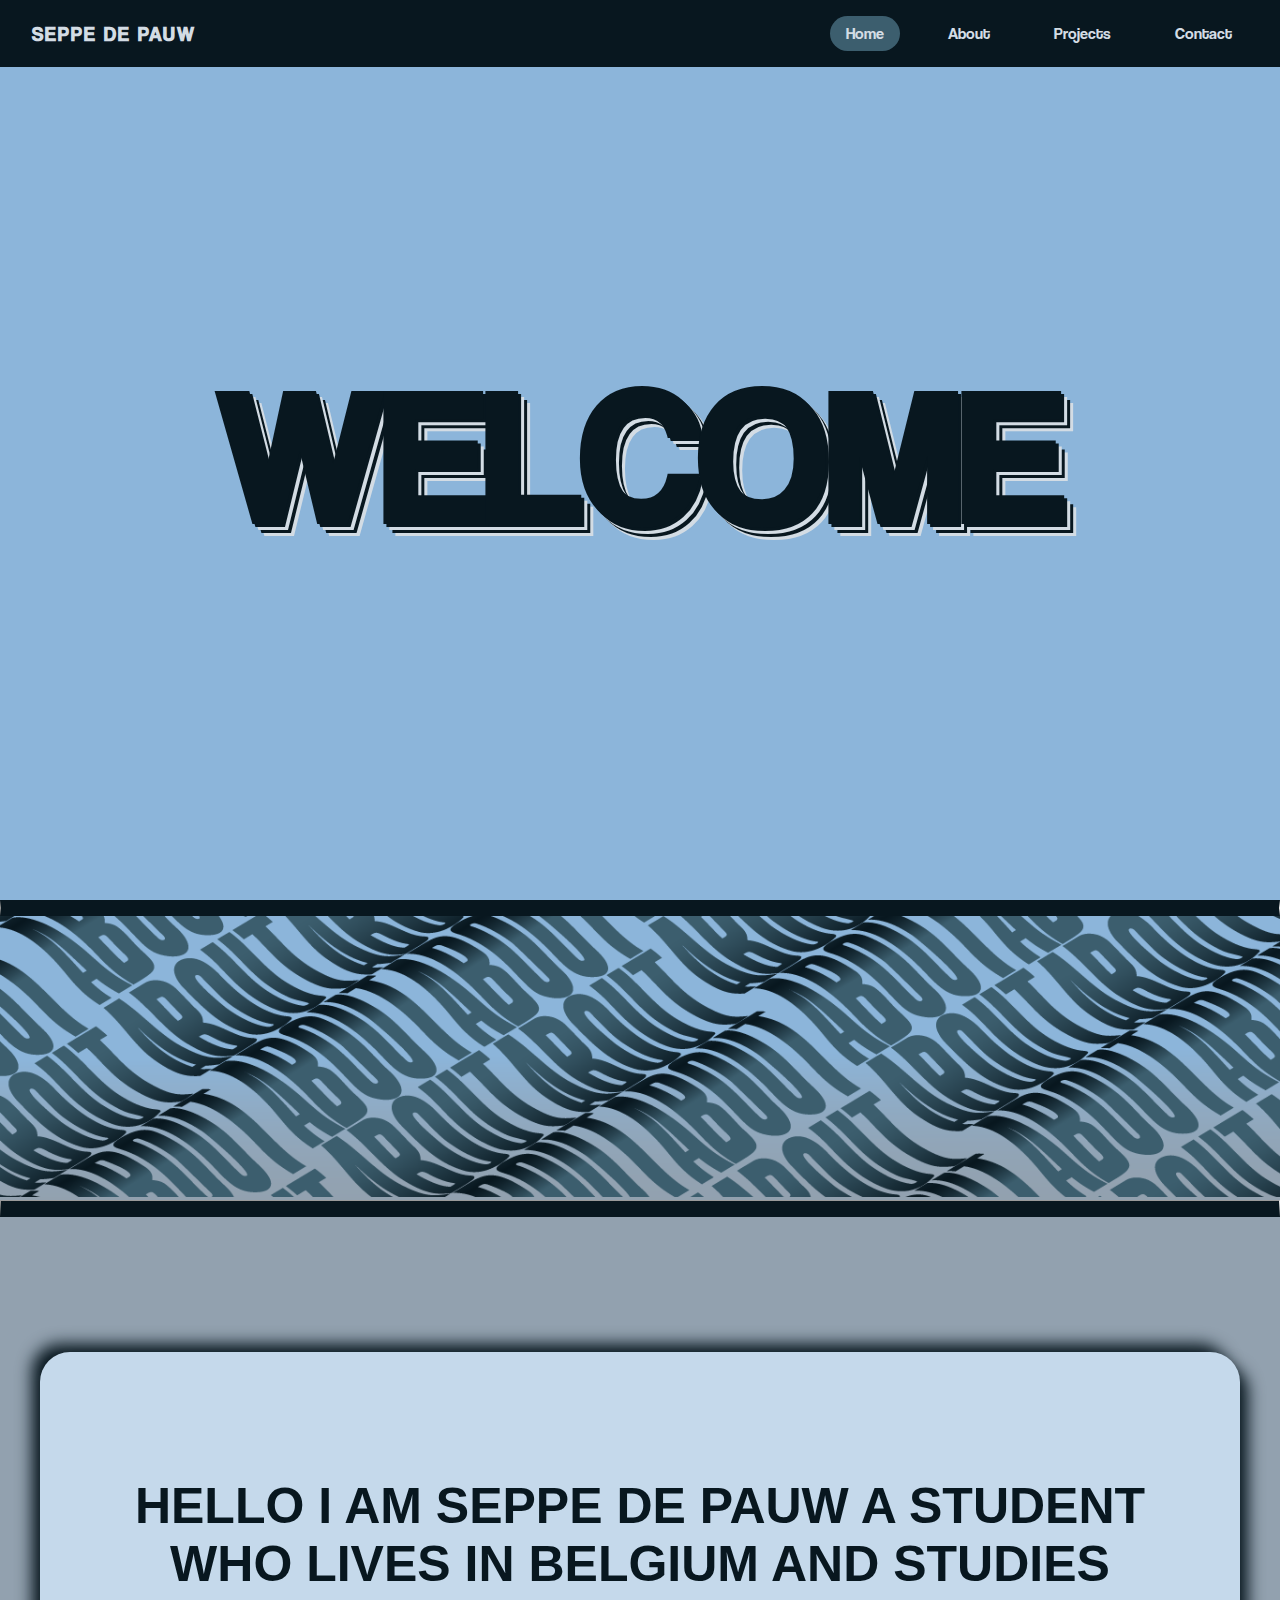
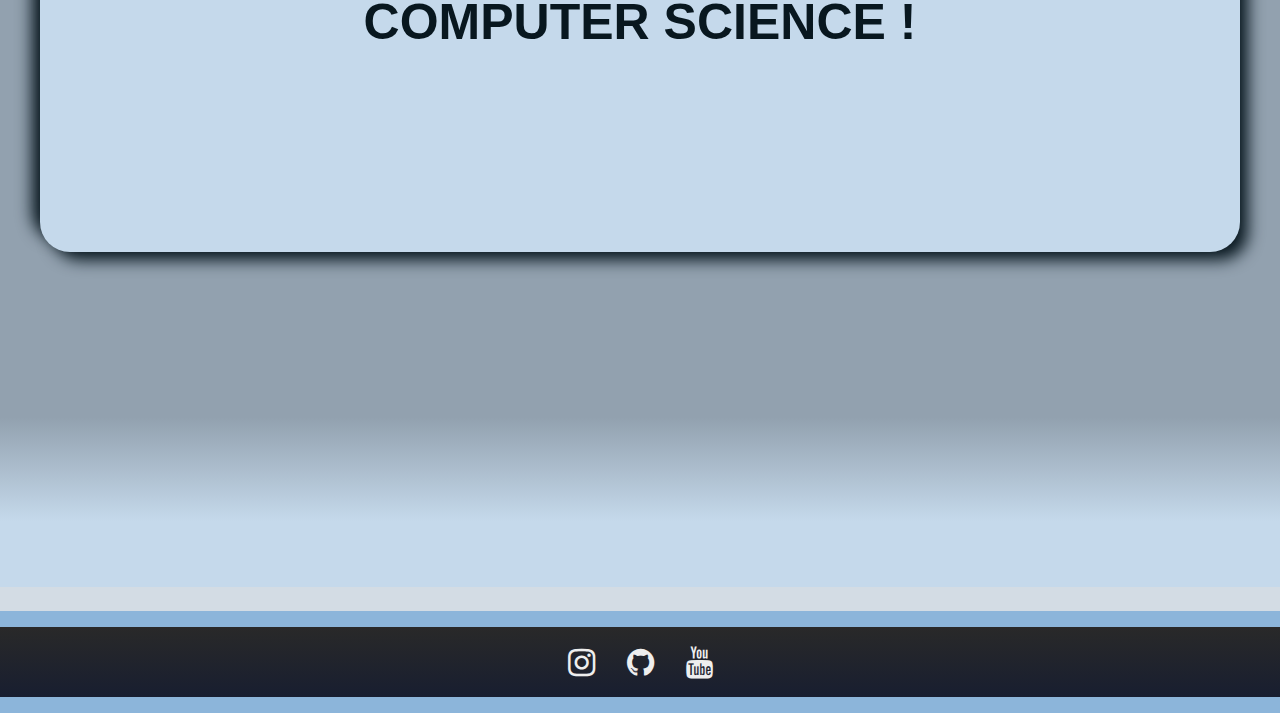
==== index.html @ 77a180c0 "II" ====
<!DOCTYPE html>
<html lang="en">

<head>
    <meta charset="UTF-8">
    <meta http-equiv="X-UA-Compatible" content="IE=edge">
    <meta name="viewport" content="width=device-width, initial-scale=1.0">
    <title>seppe</title>
    <link rel="stylesheet" href="stylesheets/style.css">
    <meta name="viewport" content="width=device-width, initial-scale=1">
    <link rel="shortcut icon" type="image/x-icon" href="stylesheets/favicon.ico">
    <link rel="stylesheet" href="https://cdnjs.cloudflare.com/ajax/libs/font-awesome/4.7.0/css/font-awesome.min.css">
</head>

<body>

    <!-- Navigation -->
    <nav>
        <div class="box">
            <a style="text-decoration:none;" href="ytpage/yt.html">
                <h1>Seppe De Pauw</h1>
            </a>



            <div class="menu">
                <a href="#" class="is-active">Home</a>
                <a href="#ab" class="ab">About</a>
                <a href="#" class="pr">Projects</a>
                <a href="#" class="co">Contact</a>

            </div>
            <button class="hamburger">
                <span></span>
                <span></span>
                <span></span>
            </button>
        </div>
    </nav>

    <!-- BIG WELCOME -->
    <section class="section1">
        <div class="tilt">
            <span>W</span>
            <span>E</span>
            <span>L</span>
            <span>C</span>
            <span>O</span>
            <span>M</span>
            <span>E</span>
        </div>
    </section>



    <section class="section2" id="ab">

        <div class="div" id="ab">
            <hr class="hr1">
            <img class="img1" src="stylesheets/about.png" alt="about">
            <hr class="hr2">
        </div>

        <div class="container">
            <p class="abouttext">hello i am seppe de pauw a student who lives in belgium and studies computer science !
            </p>
        </div>
    </section>



    <div class="gradientbg"></div>



    <section class="section3">
        <h1>Progress</h1>
        <div class="prog">


        </div>
    </section>

    <section class="section4">
        <form action="submit"></form>
    </section>


    <footer>
        <div class="div">
            <ul class="ul">
                <li><a class="a" href="https://www.instagram.com/seppe_dp_/" target="_blank">
                        <i class="fa fa-instagram" tabindex="0"></i>
                    </a></li>
                <li><a class="a" href="https://github.com/seppuku" target="_blank">
                        <i class="fa fa-github" tabindex="0"></i>
                    </a></li>
                <li><a class="a"  href="https://www.youtube.com/channel/UCSLIIPXxXjpoPq6Q2woF3Ew">
                        <i class="fa fa-youtube" tabindex="0" target="_blank"></i>
                    </a></li>

            </ul>
        </div>
    </footer>


















































    <script src="main.js"></script>
</body>

</html>
---- stylesheets/style.css ----
@font-face {
    font-family: cool;
    src: url(cool.otf) format("opentype");
}

@font-face {
    font-family: hp;
    src: url(harper.ttf);
}

html {
    scroll-behavior: smooth;
}

:root {
    --primary: #3c5e6e;
    --dark: #08171f;
    --light: #d3dce4;
    --body: #8cb5da;
    --sec2: #92a1af;
    --sec3: #c5d9eb;
}

body {
    background-color: #8cb5da;
    display: inline-block;
}

* {
    margin: 0;
    padding: 0;
    box-sizing: border-box;
    font-family: cool;
}

.box {
    max-width: 1260px;
    margin: 0 auto;
    display: flex;
    align-items: center;
    justify-content: space-between;
}

nav {
    position: fixed;
    top: 0;
    left: 0;
    right: 0;
    z-index: 99;
    background-color: var(--dark);
    padding: 16px 32px;
    border-bottom: 3px solid solid var(--primary);
}

h1 {
    color: var(--light);
    font-size: 20px;
    font-weight: 900;
    letter-spacing: 2px;
    text-transform: uppercase;
}

.hamburger {
    display: block;
    position: relative;
    z-index: 1;
    user-select: none;
    appearance: none;
    border: none;
    outline: none;
    background: none;
    cursor: pointer;
}

.hamburger span {
    display: block;
    width: 33px;
    height: 4px;
    margin-bottom: 5px;
    position: relative;
    background-color: var(--light);
    border-radius: 6px;
    z-index: 1;
    transform-origin: 0 0;
    transition: 0.4s;
}

.hamburger:hover span:nth-child(2) {
    transform: translateX(10px);
    background-color: var(--primary);
}

.hamburger.is-active span:nth-child(1) {
    transform: translate(0px, -2px) rotate(45deg);
}

.hamburger.is-active span:nth-child(2) {
    opacity: 0;
    transform: translateX(15px);
}

.hamburger.is-active span:nth-child(3) {
    transform: translate(-3px, 3px) rotate(-45deg);
}

.hamburger.is-active:hover span {
    background-color: var(--primary);
}

.menu {
    display: none;
    flex: 1 1 0%;
    justify-content: flex-end;
    margin: 0px -16px;
}

.menu a {
    color: #d3dce4;
    margin: 0 16px;
    font-weight: 600px;
    text-decoration: none;
    transition: 0.4s;
    padding: 8px 16px;
    border-radius: 99px;
}

.menu a.is-active {
    background-color: var(--primary);
}

.menu a:hover {
    background-color: var(--primary);
}

@media (min-width: 768px) {
    .hamburger {
        display: none;
    }
    .menu {
        display: flex;
    }
}

.section1 {
    width: 100vw;
    height: 100vh;
    display: flex;
    justify-content: center;
    align-items: center;
    animation: floating 5s cubic-bezier(0.37, 0, 0.63, 1) infinite;
    font-weight: 900;
    font-size: 15vw;
    overflow: hidden;
    color: var(--dark);
    text-shadow: 3px 3px 0 var(--dark), 6px 6px 0 var(--light), 9px 9px var(--dark), 12px 12px 0 var(--light);
}

.tilt {
    display: flex;
    justify-content: center;
    align-items: center;
    animation: tilting 10s cubic-bezier(0.37, 0, 0.63, 1) infinite;
}

.section1 span {
    transition: font-weight 0.4s ease-in;
    animation: floating-secondary 2.5s cubic-bezier(0.37, 0, 0.63, 1) infinite;
}

.section1 span:nth-child(1) {
    animation-delay: 1s;
}

.section1 span:nth-child(2) {
    animation-delay: 2s;
}

.section1 span:nth-child(3) {
    animation-delay: 3s;
}

.section1 span:nth-child(4) {
    animation-delay: 4s;
}

.section1 span:nth-child(5) {
    animation-delay: 5s;
}

.section1 span:nth-child(6) {
    animation-delay: 6s;
}

.section1 span:nth-child(7) {
    animation-delay: 7s;
}

.section1 span:hover {
    background-color: #9ac3e7;
}

@keyframes floating {
    0% {
        transform: translate(0, 0);
    }
    50% {
        transform: translate(0, 5vh);
    }
    100% {
        transform: translate(0, 0);
    }
}

@keyframes floating-secondary {
    0% {
        transform: translate(0, 0);
    }
    50% {
        transform: translate(0, 1vh);
    }
    100% {
        transform: translate(0, 0);
    }
}

@keyframes tilting {
    0% {
        transform: rotate(1deg);
    }
    50% {
        transform: rotate(-1deg);
    }
    100% {
        transform: rotate(1deg);
    }
}

.hr1 {
    border-top: 8px solid var(--dark);
    border-bottom: 8px solid var(--dark);
    margin-left: auto;
    margin-right: auto;
}

.hr2 {
    border-bottom: 16px solid var(--dark);
    margin-left: auto;
    margin-right: auto;
    margin-top: -5px;
}

.about {
    padding-top: 150px;
    text-align: center;
}

.form {
    padding-top: 150px;
}

.img1 {
    width: 100%;
    height: auto;
}

.container {
    display: flex;
    justify-content: center;
    align-items: flex-start;
    background-color: #c5d9eb;
    width: 1200px;
    height: 500px;
    margin: 15vh auto;
    padding-bottom: 15vh;
    border-radius: 30px;
    box-shadow: 10px 10px 16px -2px var(--dark), -10px -10px 16px -2px var(--dark);
}

.abouttext {
    font-size: 50px;
    font-family: "Exo", sans-serif;
    text-transform: uppercase;
    text-align: center;
    padding: 90px;
    font-weight: 900;
    color: var(--dark);
    padding-top: 125px;
    text-shadow: 5px solid var(--body);
}

.section2 {
    background-color: var(--sec2);
    height: 100%;
    width: 100%;
    display: inline-block;
}

.gradientbg {
    background: rgb(146, 161, 175);
    background: -moz-linear-gradient(180deg, rgba(146, 161, 175, 1) 15%, rgba(197, 217, 235, 1) 67%);
    background: -webkit-linear-gradient(180deg, rgba(146, 161, 175, 1) 15%, rgba(197, 217, 235, 1) 67%);
    background: linear-gradient(180deg, rgba(146, 161, 175, 1) 15%, rgba(197, 217, 235, 1) 67%);
    filter: progid: DXImageTransform.Microsoft.gradient(startColorstr="#92a1af", endColorstr="#c5d9eb", GradientType=1);
    padding-top: 200px;
}

.section3 {
    background-color: #d3dce4;
    height: 100%;
    width: 100%;
    display: inline-block;
}

.progress {
    padding-top: 150px;
    background-color: var(--sec3);
}

footer {
    height: 80px;
    text-align: center;
    background: rgb(41, 41, 41);
    background: -moz-linear-gradient(
    180deg,
    rgba(41, 41, 41, 1) 0%,
    rgba(24, 30, 48, 1) 100%
  );
  background: -webkit-linear-gradient(
    180deg,
    rgba(41, 41, 41, 1) 0%,
    rgba(24, 30, 48, 1) 100%
  );
  background: linear-gradient(
    180deg,
    rgba(41, 41, 41, 1) 0%,
    rgba(24, 30, 48, 1) 100%
  );
  filter: progid:DXImageTransform.Microsoft.gradient(startColorstr="#292929",endColorstr="#181e30",GradientType=1);
  height: 100%;
  width: 100%;
}



.div {
    font-family: "Merriweather", serif;
    font-size: 2rem;
  }
  
  .p,
  .a {
    text-align: center;
    margin-top: 5%;
    margin-bottom: 2rem;
    color: #eee;
  }
  
  .ul {
    display: flex;
    align-items: center;
    justify-content: center;
    flex-wrap: wrap;
    margin: 1rem;
    list-style-type: none;
    font-size: 2rem;
  }
  
  .ul li {
    padding: 1rem;
  }
  
  .fab {
    font-size: 5rem;
  }
  
  
  
  .fa-youtube,
  .fa-instagram,
  .fa-github {
    transition: 0.4s;
    cursor: pointer;
  }

  
  
  .fa-youtube:hover,
  .fa-youtube:focus {
    color: #f84d50;
    transform: scale(1.1);
  }
  
  .fa-instagram:hover,
  .fa-instagram:focus {
    color: #e260cc;
    transform: scale(1.1);
  }
  
  .fa-github:hover,
  .fa-github:focus {
    color: #7c7878;
    transform: scale(1.1);
  }
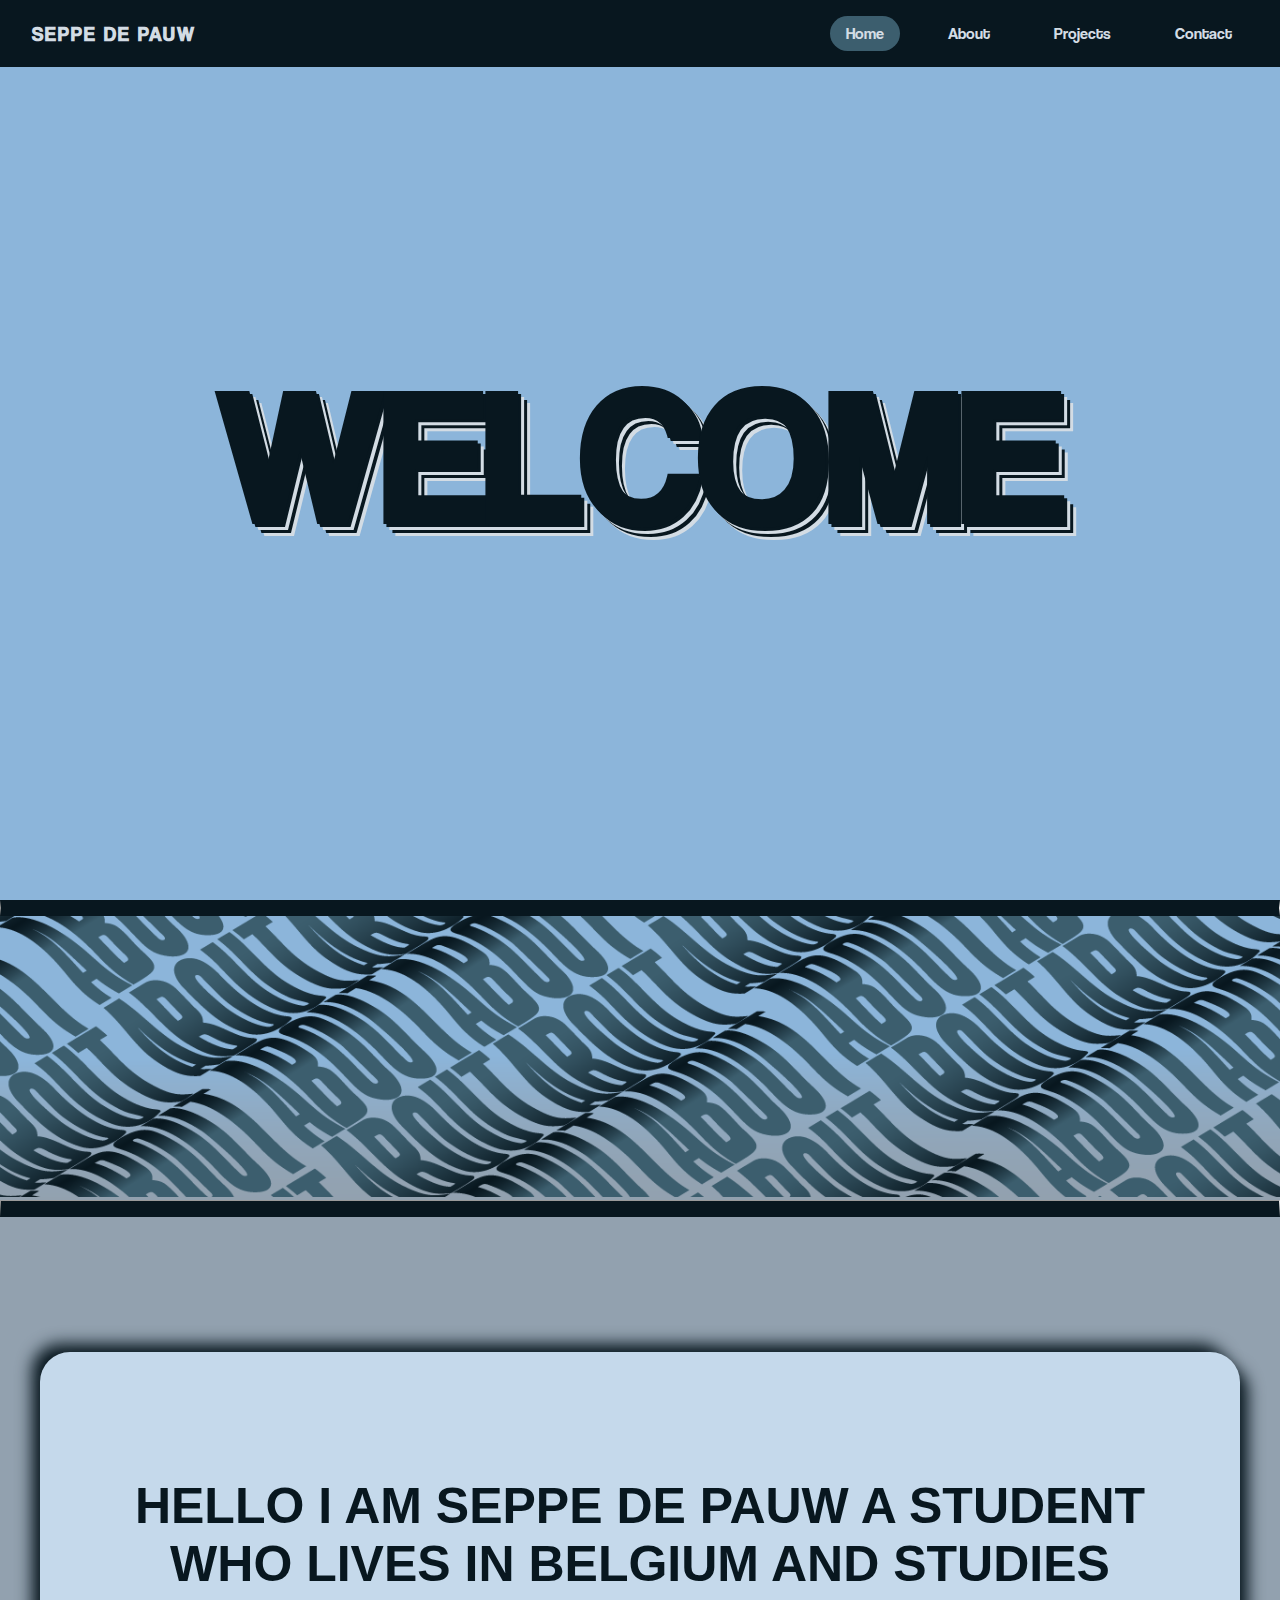
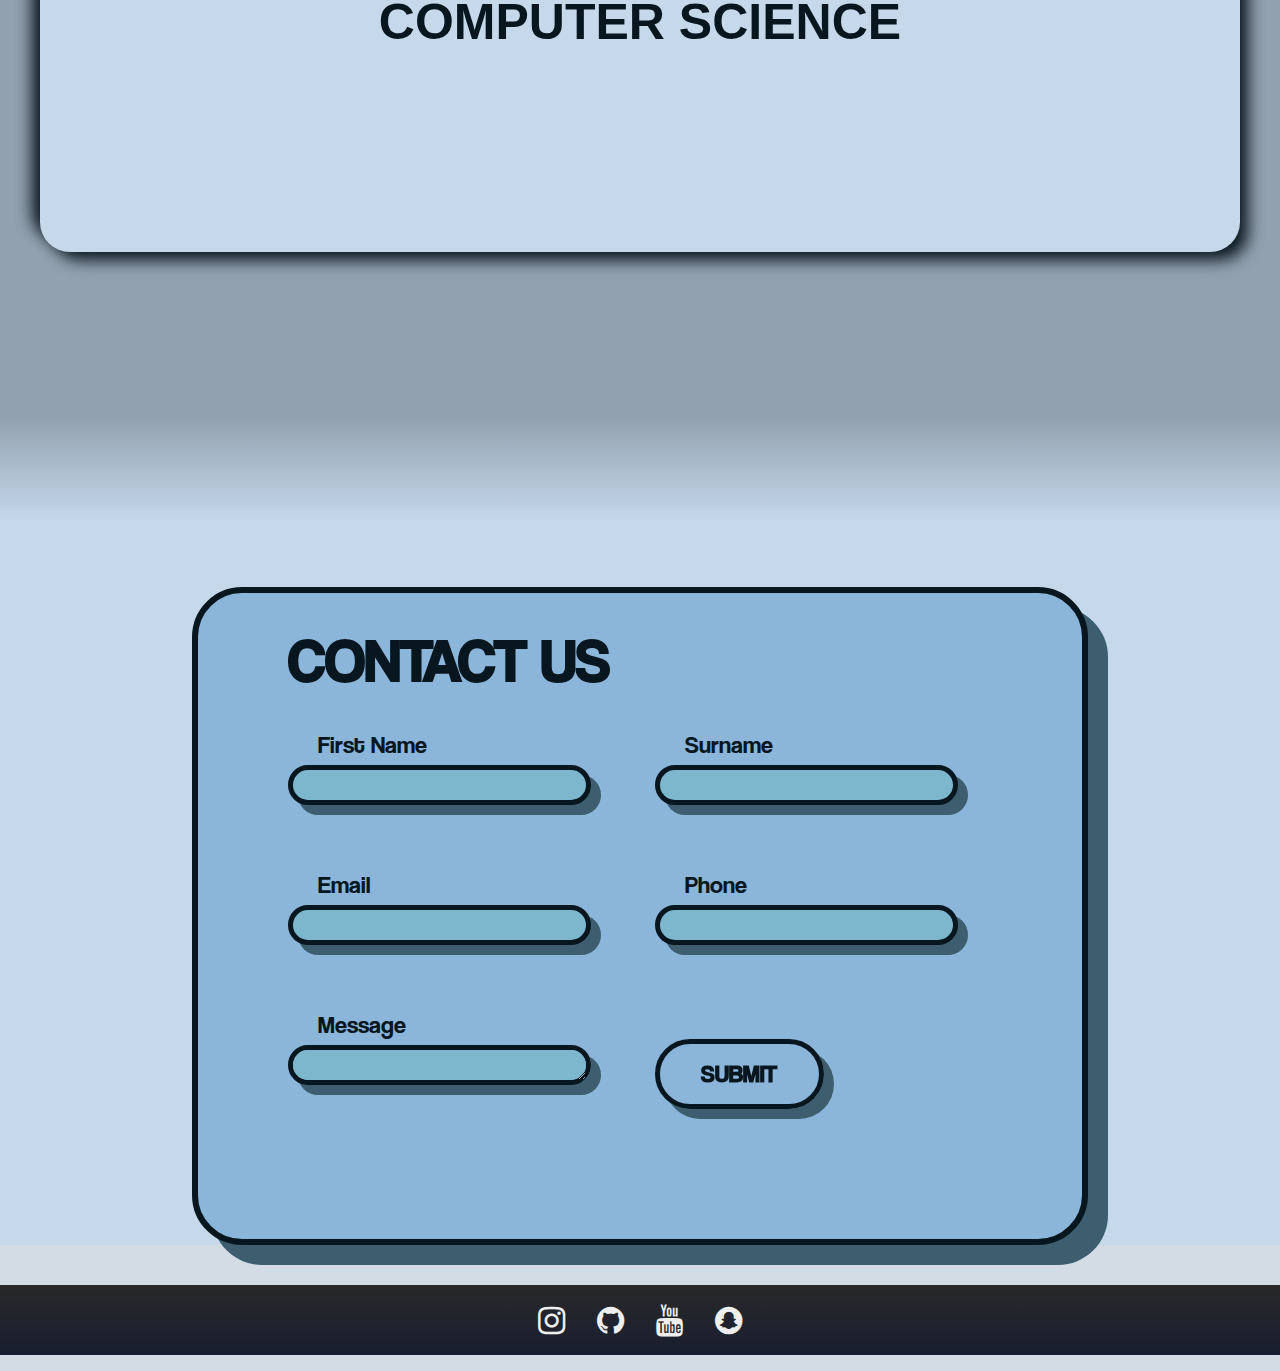
==== commit 8898c1ae: "III" ====
--- a/index.html
+++ b/index.html
@@ -62,7 +62,7 @@
         </div>
 
         <div class="container">
-            <p class="abouttext">hello i am seppe de pauw a student who lives in belgium and studies computer science !
+            <p class="abouttext">hello i am seppe de pauw a student who lives in belgium and studies computer science
             </p>
         </div>
     </section>
@@ -72,87 +72,144 @@
     <div class="gradientbg"></div>
 
 
+
+
+
+
+    </div>
+    </section>
+
+    <section class="section4">
+        <form action="mailto:S3PP3again@hotmail.com" method="post" enctype="multipart/form-data" name="EmailForm">
+            <div class="card">
+                <h2>Contact Us</h2>
+                <div class="row">
+                    <div class="col">
+                        <div class="form-group">
+                            <label>First Name</label>
+                            <input type="text">
+                        </div>
+                    </div>
+
+                    <div class="col">
+                        <div class="form-group">
+                            <label>Surname</label>
+                            <input type="text">
+                        </div>
+                    </div>
+
+                    <div class="col">
+                        <div class="form-group">
+                            <label>Email</label>
+                            <input type="text">
+                        </div>
+                    </div>
+
+                    <div class="col">
+                        <div class="form-group">
+                            <label>Phone</label>
+                            <input type="text">
+                        </div>
+                    </div>
+
+                    <div class="col">
+                        <div class="form-group">
+                            <label>Message</label>
+                            <textarea></textarea>
+                        </div>
+                    </div>
+
+                    <div class="col">
+                        <input type="submit" value="Submit">
+                    </div>
+                </div>
+            </div>
+        </form>
+    </section>
 
     <section class="section3">
         <h1>Progress</h1>
         <div class="prog">
 
 
-        </div>
-    </section>
-
-    <section class="section4">
-        <form action="submit"></form>
-    </section>
-
-
-    <footer>
-        <div class="div">
-            <ul class="ul">
-                <li><a class="a" href="https://www.instagram.com/seppe_dp_/" target="_blank">
-                        <i class="fa fa-instagram" tabindex="0"></i>
-                    </a></li>
-                <li><a class="a" href="https://github.com/seppuku" target="_blank">
-                        <i class="fa fa-github" tabindex="0"></i>
-                    </a></li>
-                <li><a class="a"  href="https://www.youtube.com/channel/UCSLIIPXxXjpoPq6Q2woF3Ew">
-                        <i class="fa fa-youtube" tabindex="0" target="_blank"></i>
-                    </a></li>
-
-            </ul>
-        </div>
-    </footer>
-
-
-
-
-
-
-
-
-
-
-
-
-
-
-
-
-
-
-
-
-
-
-
-
-
-
-
-
-
-
-
-
-
-
-
-
-
-
-
-
-
-
-
-
-
-
-
-
-
-
-    <script src="main.js"></script>
+
+
+
+
+
+
+
+
+
+
+
+
+
+
+
+
+
+
+
+
+
+
+
+
+
+
+
+
+
+
+
+
+
+
+
+
+
+
+
+
+
+
+
+
+
+
+
+
+            <footer>
+                <div class="div">
+                    <ul class="ul">
+                        <li>
+                            <a class="a" href="https://www.instagram.com/seppe_dp_/" target="_blank">
+                                <i class="fa fa-instagram" tabindex="0"></i>
+                            </a>
+                        </li>
+                        <li>
+                            <a class="a" href="https://github.com/seppukuuu" target="_blank">
+                                <i class="fa fa-github" tabindex="0"></i>
+                            </a>
+                        </li>
+                        <li>
+                            <a class="a" href="https://www.youtube.com/channel/UCSLIIPXxXjpoPq6Q2woF3Ew">
+                                <i class="fa fa-youtube" tabindex="0" target="_blank"></i>
+                            </a>
+                        </li>
+                        <li>
+                            <a class="a" href="https://textdoc.co/9t4geMRhPcdSOi6N" target="_blank">
+                                <i class="fa fa-snapchat" tabindex="0"></i>
+                            </a>
+                        </li>
+
+                    </ul>
+                </div>
+            </footer>
+
+
+            <script src="main.js"></script>
 </body>
 
 </html>--- a/stylesheets/style.css
+++ b/stylesheets/style.css
@@ -320,42 +320,29 @@
     height: 80px;
     text-align: center;
     background: rgb(41, 41, 41);
-    background: -moz-linear-gradient(
-    180deg,
-    rgba(41, 41, 41, 1) 0%,
-    rgba(24, 30, 48, 1) 100%
-  );
-  background: -webkit-linear-gradient(
-    180deg,
-    rgba(41, 41, 41, 1) 0%,
-    rgba(24, 30, 48, 1) 100%
-  );
-  background: linear-gradient(
-    180deg,
-    rgba(41, 41, 41, 1) 0%,
-    rgba(24, 30, 48, 1) 100%
-  );
-  filter: progid:DXImageTransform.Microsoft.gradient(startColorstr="#292929",endColorstr="#181e30",GradientType=1);
-  height: 100%;
-  width: 100%;
-}
-
-
+    background: -moz-linear-gradient( 180deg, rgba(41, 41, 41, 1) 0%, rgba(24, 30, 48, 1) 100%);
+    background: -webkit-linear-gradient( 180deg, rgba(41, 41, 41, 1) 0%, rgba(24, 30, 48, 1) 100%);
+    background: linear-gradient( 180deg, rgba(41, 41, 41, 1) 0%, rgba(24, 30, 48, 1) 100%);
+    filter: progid: DXImageTransform.Microsoft.gradient(startColorstr="#292929", endColorstr="#181e30", GradientType=1);
+    height: 100%;
+    width: 100%;
+    padding-bottom: 0%;
+}
 
 .div {
     font-family: "Merriweather", serif;
     font-size: 2rem;
-  }
-  
-  .p,
-  .a {
+}
+
+.p,
+.a {
     text-align: center;
     margin-top: 5%;
     margin-bottom: 2rem;
     color: #eee;
-  }
-  
-  .ul {
+}
+
+.ul {
     display: flex;
     align-items: center;
     justify-content: center;
@@ -363,46 +350,165 @@
     margin: 1rem;
     list-style-type: none;
     font-size: 2rem;
-  }
-  
-  .ul li {
+}
+
+.ul li {
     padding: 1rem;
-  }
-  
-  .fab {
+}
+
+.fab {
     font-size: 5rem;
-  }
-  
-  
-  
-  .fa-youtube,
-  .fa-instagram,
-  .fa-github {
+}
+
+.fa-youtube,
+.fa-instagram,
+.fa-github,
+.fa-snapchat {
     transition: 0.4s;
     cursor: pointer;
-  }
-
-  
-  
-  .fa-youtube:hover,
-  .fa-youtube:focus {
+}
+
+.fa-youtube:hover,
+.fa-youtube:focus {
     color: #f84d50;
     transform: scale(1.1);
-  }
-  
-  .fa-instagram:hover,
-  .fa-instagram:focus {
+}
+
+.fa-instagram:hover,
+.fa-instagram:focus {
     color: #e260cc;
     transform: scale(1.1);
-  }
-  
-  .fa-github:hover,
-  .fa-github:focus {
+}
+
+.fa-github:hover,
+.fa-github:focus {
     color: #7c7878;
     transform: scale(1.1);
-  }
-  
-  
-  
-  
-  +}
+
+.fa-snapchat:hover,
+.fa-snapchat:focus {
+    color: #e5e75b;
+    transform: scale(1.1);
+}
+
+.section4 {
+    background-color: #C5D9EB;
+    height: 100%;
+    width: 100%;
+    display: inline-block;
+    padding-top: 0%;
+}
+
+.card {
+    width: 70%;
+    padding: 30px 90px 90px 90px;
+    border: 6px solid var(--dark);
+    box-shadow: 20px 20px 0 var(--primary);
+    border-radius: 50px;
+    position: relative;
+    background-color: var(--body);
+    margin: 0 auto;
+}
+
+.card h2 {
+    color: var(--dark);
+    font-size: 60px;
+    text-transform: uppercase;
+}
+
+.card .row {
+    position: relative;
+    width: 100%;
+    display: grid;
+    grid: auto / auto auto;
+    grid-template-columns: repeat(auto-fit, minmax(40%, 1fr));
+    grid-gap: 30px;
+}
+
+.card .row .col {
+    position: relative;
+    width: 100%;
+    margin: 30px 20px 40px 0;
+    transition: 0.5s;
+}
+
+.card .row .form-group {
+    position: relative;
+    width: 100%;
+    height: 40px;
+    color: var(--dark);
+}
+
+.card .row .form-group input,
+.card .row .form-group textarea {
+    position: absolute;
+    width: 90%;
+    height: 100%;
+    background: #7cb7ce;
+    outline: none;
+    font-size: 24px;
+    padding: 10px 0 10px 20px;
+    border: 5px solid var(--dark);
+    box-shadow: 10px 10px 0 var(--primary);
+    color: var(--dark);
+    border-radius: 50px;
+}
+
+.card .row .form-group label {
+    line-height: 40px;
+    color: var(--dark);
+    font-size: 24px;
+    margin: 0 0 0 30px;
+    display: block;
+    pointer-events: none;
+}
+
+.row .col:nth-child(6) {
+    margin-top: 64px;
+}
+
+.card .row .form-group input:focus,
+.card .row .form-group textarea:focus {
+    border: 5px solid #687fa0;
+    transition: all 0.5s;
+}
+
+.card .row input[type="submit"] {
+    border: 5px solid var(--dark);
+    box-shadow: 10px 10px 0 var(--primary);
+    padding: 10px;
+    height: 100%;
+    width: 50%;
+    cursor: pointer;
+    outline: none;
+    background: transparent;
+    text-transform: uppercase;
+    color: var(--dark);
+    line-height: 40px;
+    font-size: 24px;
+    font-weight: 700;
+    border-radius: 45px;
+    transition: all 0.4s;
+}
+
+.card .row input[type="submit"]:hover {
+    border: 5px solid var(--dark);
+    color: var(--dark);
+    transition: all 0.4s;
+}
+
+@media screen and (max-width: 900px) {
+    .card .row {
+        grid-template-columns: repeat(auto-fit, minmax(70%, 1fr));
+    }
+    .card {
+        padding: 20px;
+    }
+    .card h2 {
+        font-size: 34px;
+    }
+    .card .row input[type="submit"] {
+        width: 100%;
+    }
+}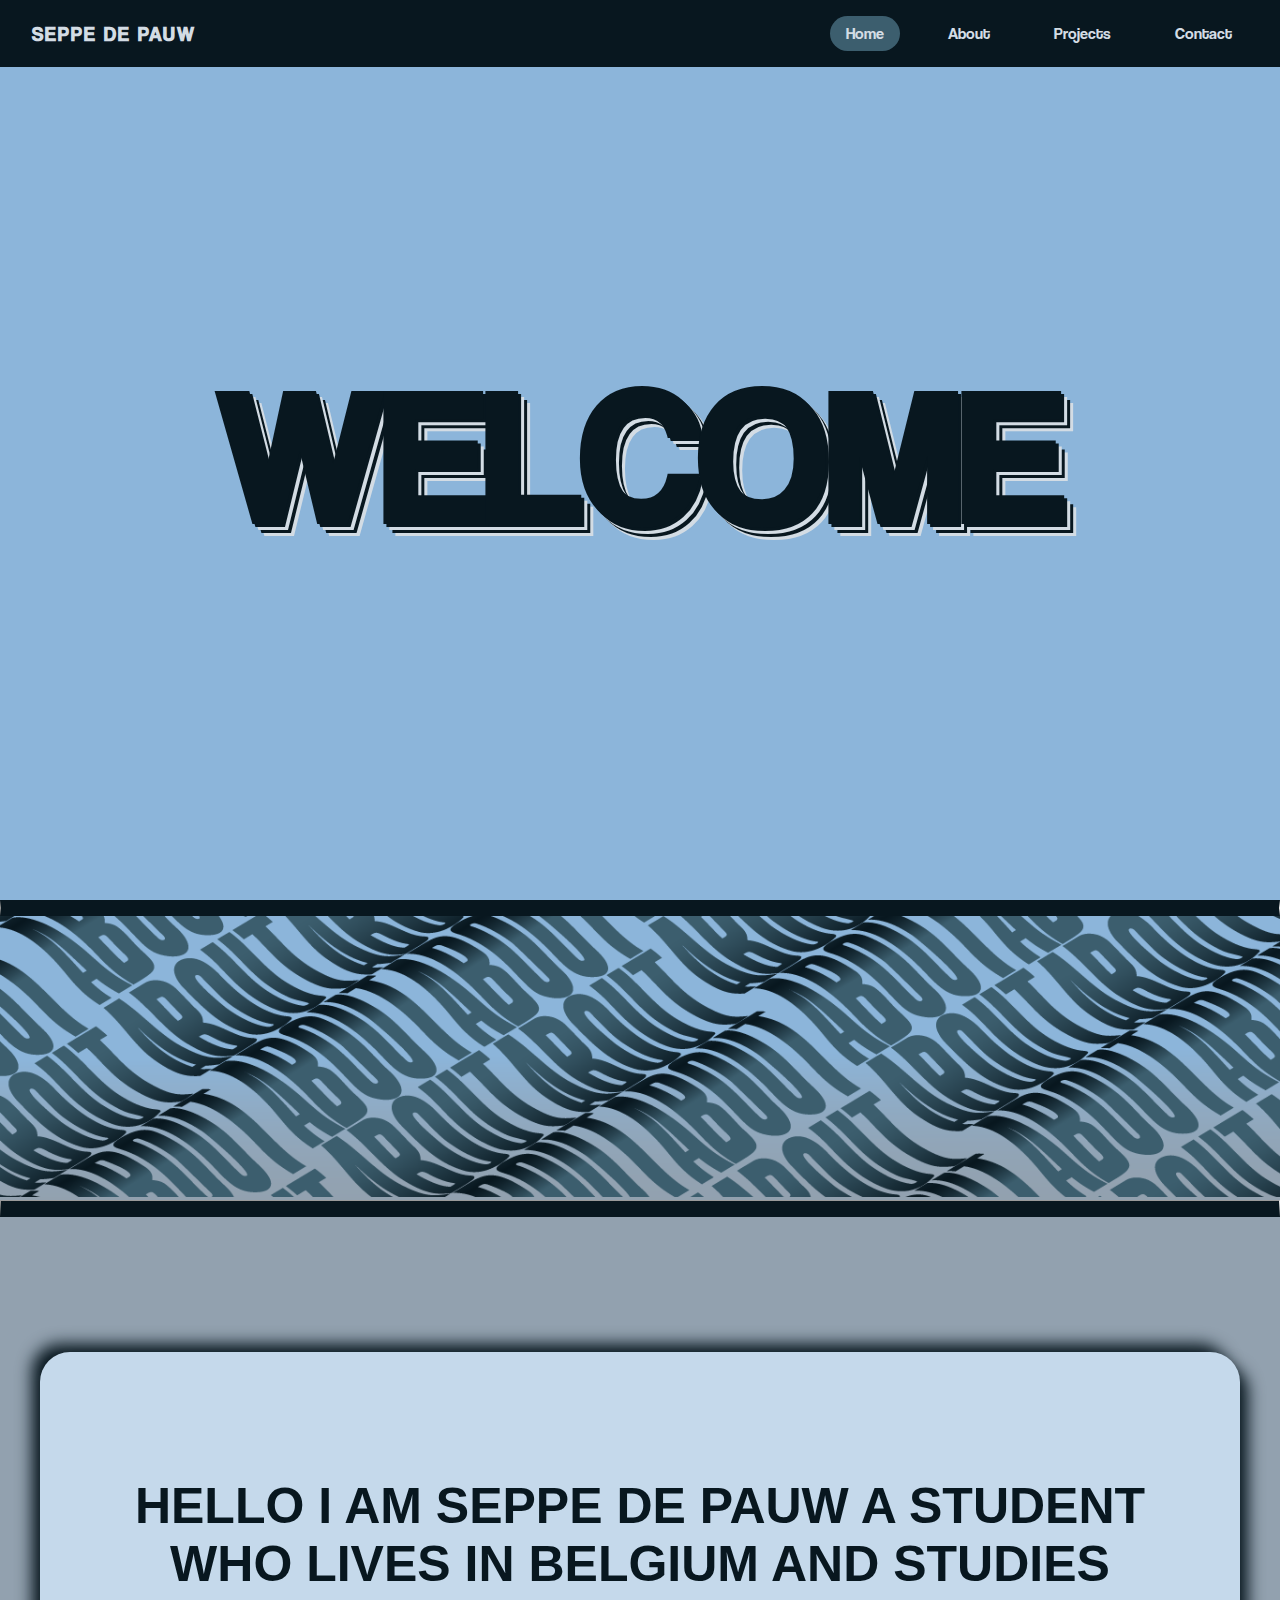
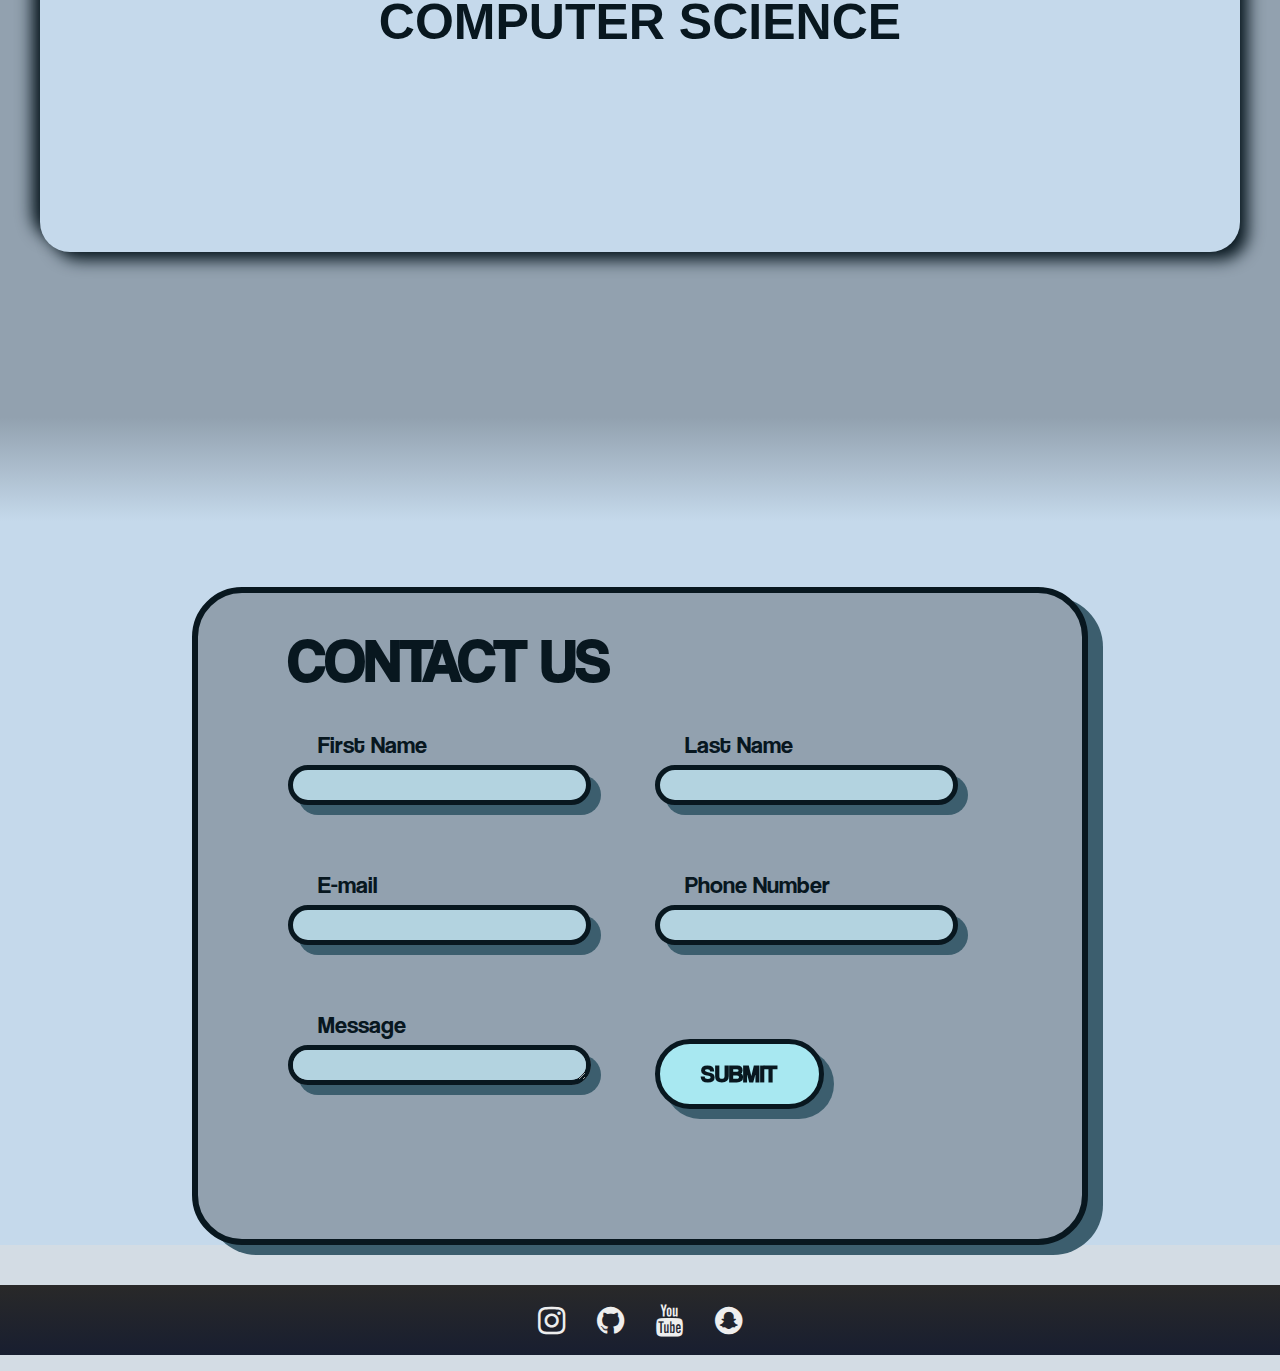
==== commit 392df459: "III" ====
--- a/index.html
+++ b/index.html
@@ -93,21 +93,21 @@
 
                     <div class="col">
                         <div class="form-group">
-                            <label>Surname</label>
-                            <input type="text">
-                        </div>
-                    </div>
-
-                    <div class="col">
-                        <div class="form-group">
-                            <label>Email</label>
-                            <input type="text">
-                        </div>
-                    </div>
-
-                    <div class="col">
-                        <div class="form-group">
-                            <label>Phone</label>
+                            <label>Last Name</label>
+                            <input type="text">
+                        </div>
+                    </div>
+
+                    <div class="col">
+                        <div class="form-group">
+                            <label>E-mail</label>
+                            <input type="text">
+                        </div>
+                    </div>
+
+                    <div class="col">
+                        <div class="form-group">
+                            <label>Phone Number</label>
                             <input type="text">
                         </div>
                     </div>
@@ -184,6 +184,7 @@
                 <div class="div">
                     <ul class="ul">
                         <li>
+
                             <a class="a" href="https://www.instagram.com/seppe_dp_/" target="_blank">
                                 <i class="fa fa-instagram" tabindex="0"></i>
                             </a>
@@ -203,6 +204,7 @@
                                 <i class="fa fa-snapchat" tabindex="0"></i>
                             </a>
                         </li>
+
 
                     </ul>
                 </div>
--- a/stylesheets/style.css
+++ b/stylesheets/style.css
@@ -404,10 +404,10 @@
     width: 70%;
     padding: 30px 90px 90px 90px;
     border: 6px solid var(--dark);
-    box-shadow: 20px 20px 0 var(--primary);
+    box-shadow: 15px 10px 0 var(--primary);
     border-radius: 50px;
     position: relative;
-    background-color: var(--body);
+    background-color: var(--sec2);
     margin: 0 auto;
 }
 
@@ -445,7 +445,7 @@
     position: absolute;
     width: 90%;
     height: 100%;
-    background: #7cb7ce;
+    background: #b3d3e0;
     outline: none;
     font-size: 24px;
     padding: 10px 0 10px 20px;
@@ -470,7 +470,7 @@
 
 .card .row .form-group input:focus,
 .card .row .form-group textarea:focus {
-    border: 5px solid #687fa0;
+    border: 5px solid var(--body);
     transition: all 0.5s;
 }
 
@@ -482,7 +482,7 @@
     width: 50%;
     cursor: pointer;
     outline: none;
-    background: transparent;
+    background: #a8e8f1;
     text-transform: uppercase;
     color: var(--dark);
     line-height: 40px;
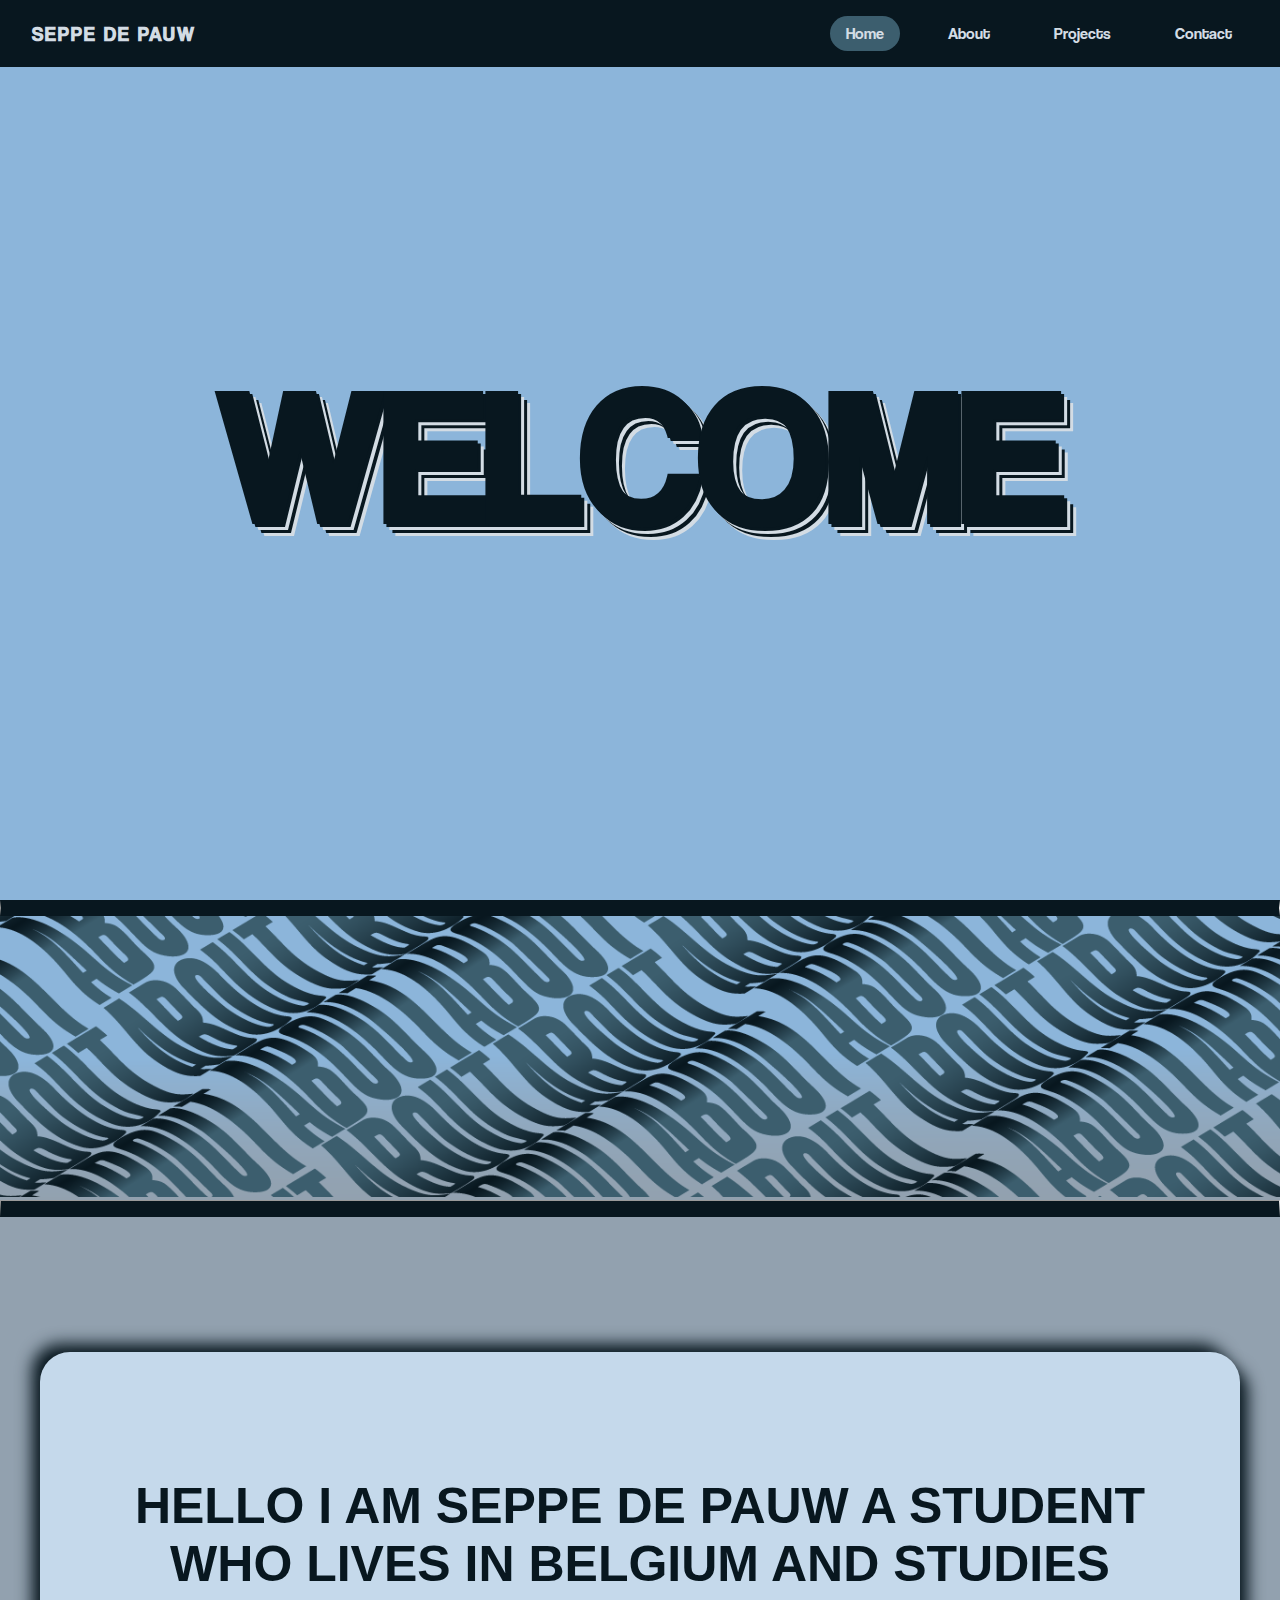
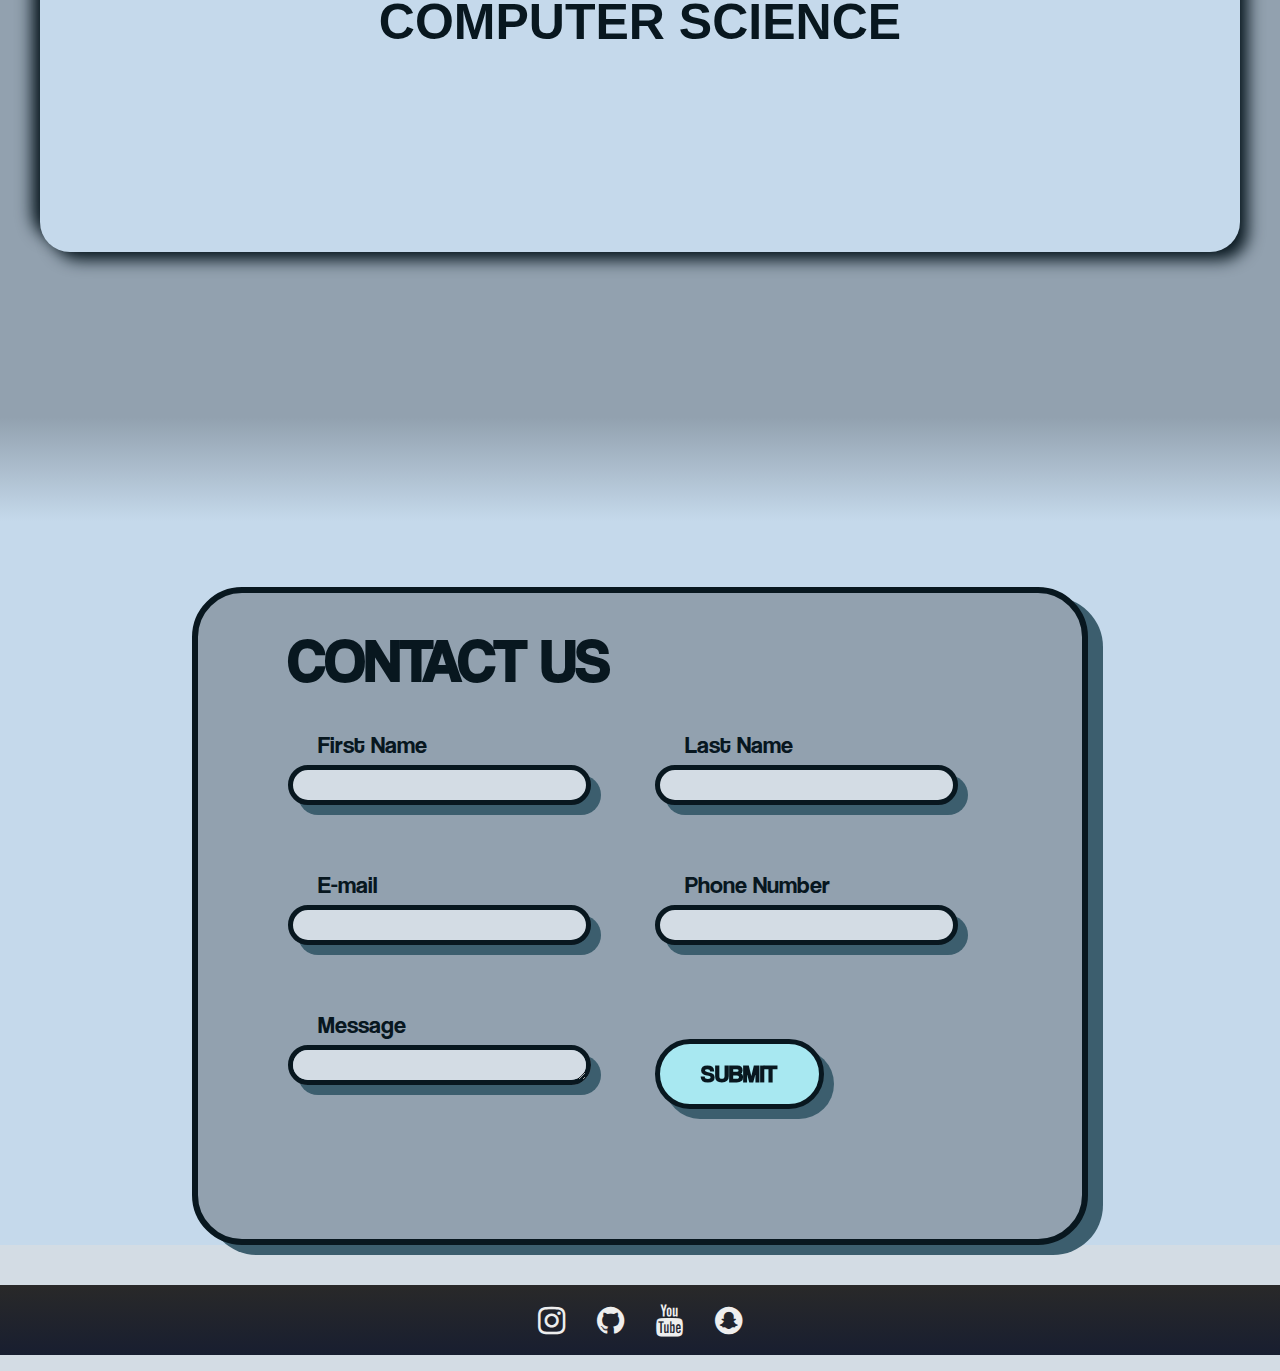
==== commit d5b88a2e: "IIII" ====
--- a/index.html
+++ b/index.html
@@ -80,42 +80,42 @@
     </section>
 
     <section class="section4">
-        <form action="mailto:S3PP3again@hotmail.com" method="post" enctype="multipart/form-data" name="EmailForm">
+        <form action="https://formspree.io/f/xyyowerd" method="post" enctype="multipart/form-data" name="EmailForm">
             <div class="card">
                 <h2>Contact Us</h2>
                 <div class="row">
                     <div class="col">
                         <div class="form-group">
-                            <label>First Name</label>
-                            <input type="text">
-                        </div>
-                    </div>
-
-                    <div class="col">
-                        <div class="form-group">
-                            <label>Last Name</label>
-                            <input type="text">
-                        </div>
-                    </div>
-
-                    <div class="col">
-                        <div class="form-group">
-                            <label>E-mail</label>
-                            <input type="text">
-                        </div>
-                    </div>
-
-                    <div class="col">
-                        <div class="form-group">
-                            <label>Phone Number</label>
-                            <input type="text">
-                        </div>
-                    </div>
-
-                    <div class="col">
-                        <div class="form-group">
-                            <label>Message</label>
-                            <textarea></textarea>
+                            <label for="fname">First Name</label>
+                            <input type="text" name="fname" required>
+                        </div>
+                    </div>
+
+                    <div class="col">
+                        <div class="form-group">
+                            <label for="lname">Last Name</label>
+                            <input type="text" name="lname" required>
+                        </div>
+                    </div>
+
+                    <div class="col">
+                        <div class="form-group">
+                            <label for="e-m">E-mail</label>
+                            <input type="text" name="e-m" required>
+                        </div>
+                    </div>
+
+                    <div class="col">
+                        <div class="form-group">
+                            <label for="phon">Phone Number</label>
+                            <input type="text" name="phon">
+                        </div>
+                    </div>
+
+                    <div class="col">
+                        <div class="form-group">
+                            <label for="mes">Message</label>
+                            <textarea name="mes" required></textarea>
                         </div>
                     </div>
 
--- a/stylesheets/style.css
+++ b/stylesheets/style.css
@@ -445,7 +445,7 @@
     position: absolute;
     width: 90%;
     height: 100%;
-    background: #b3d3e0;
+    background: #d3dce4;
     outline: none;
     font-size: 24px;
     padding: 10px 0 10px 20px;
@@ -470,7 +470,7 @@
 
 .card .row .form-group input:focus,
 .card .row .form-group textarea:focus {
-    border: 5px solid var(--body);
+    border: 5px solid #a8e8f1;
     transition: all 0.5s;
 }
 
@@ -493,8 +493,7 @@
 }
 
 .card .row input[type="submit"]:hover {
-    border: 5px solid var(--dark);
-    color: var(--dark);
+    background-color: white;
     transition: all 0.4s;
 }
 
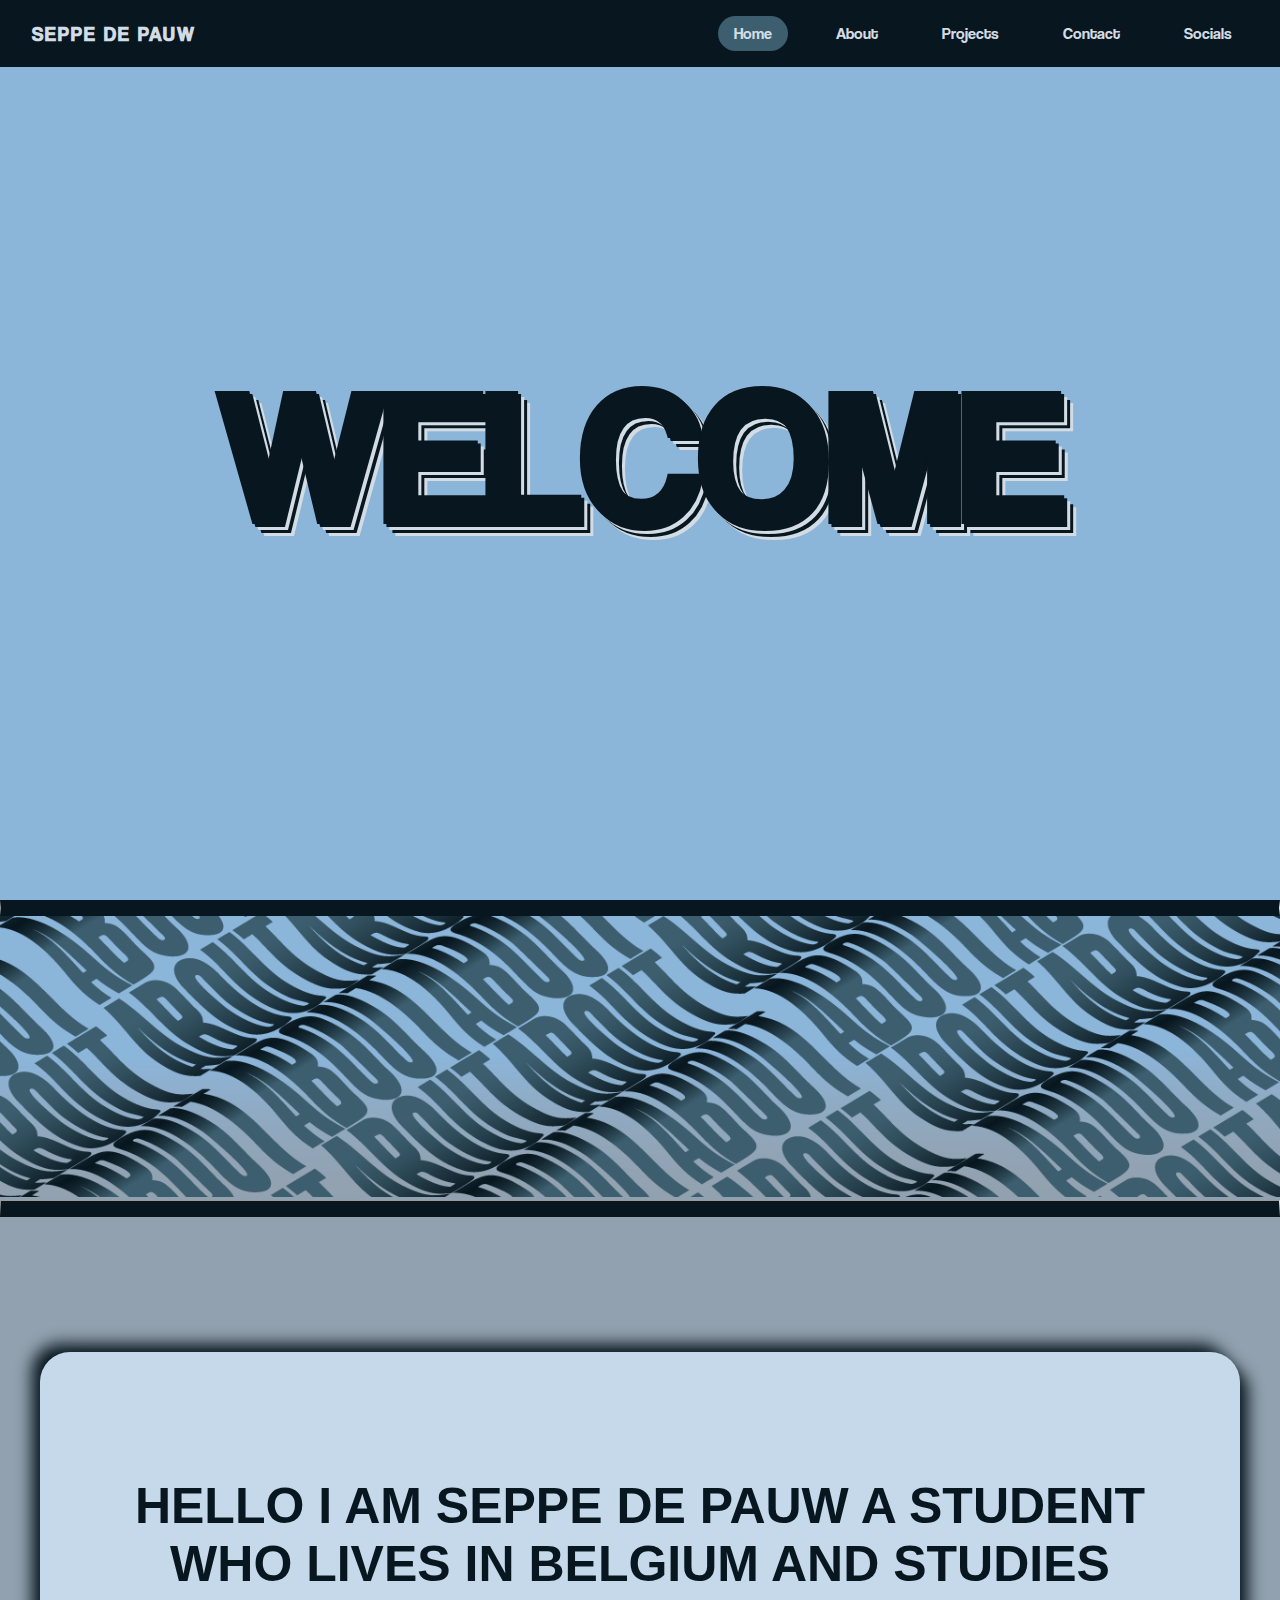
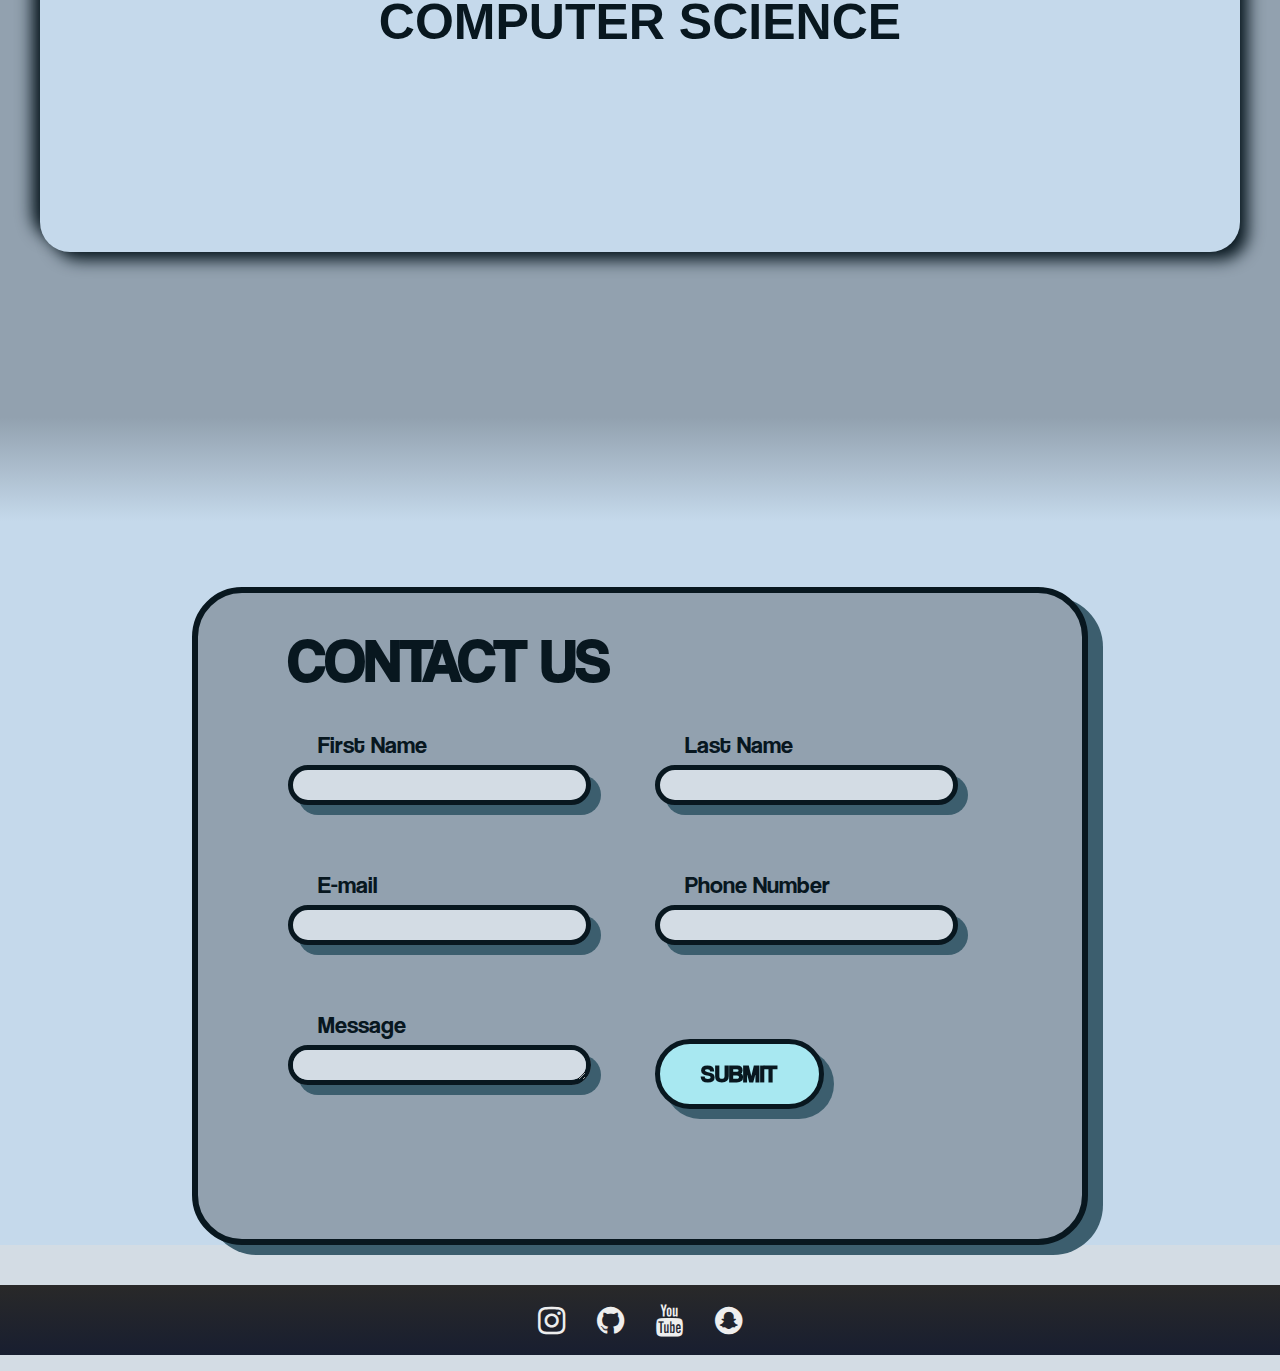
==== commit ed928b7e: "Update index.html" ====
--- a/index.html
+++ b/index.html
@@ -27,7 +27,8 @@
                 <a href="#" class="is-active">Home</a>
                 <a href="#ab" class="ab">About</a>
                 <a href="#" class="pr">Projects</a>
-                <a href="#" class="co">Contact</a>
+                <a href="#form" class="co">Contact</a>
+                <a href="#footer" class="so">Socials</a>
 
             </div>
             <button class="hamburger">
@@ -79,7 +80,7 @@
     </div>
     </section>
 
-    <section class="section4">
+    <section class="section4" id="form">
         <form action="https://formspree.io/f/xyyowerd" method="post" enctype="multipart/form-data" name="EmailForm">
             <div class="card">
                 <h2>Contact Us</h2>
@@ -180,7 +181,7 @@
 
 
 
-            <footer>
+            <footer id="footer">
                 <div class="div">
                     <ul class="ul">
                         <li>
@@ -195,8 +196,8 @@
                             </a>
                         </li>
                         <li>
-                            <a class="a" href="https://www.youtube.com/channel/UCSLIIPXxXjpoPq6Q2woF3Ew">
-                                <i class="fa fa-youtube" tabindex="0" target="_blank"></i>
+                            <a class="a" href="https://www.youtube.com/channel/UCSLIIPXxXjpoPq6Q2woF3Ew" target="_blank">
+                                <i class="fa fa-youtube" tabindex="0"></i>
                             </a>
                         </li>
                         <li>
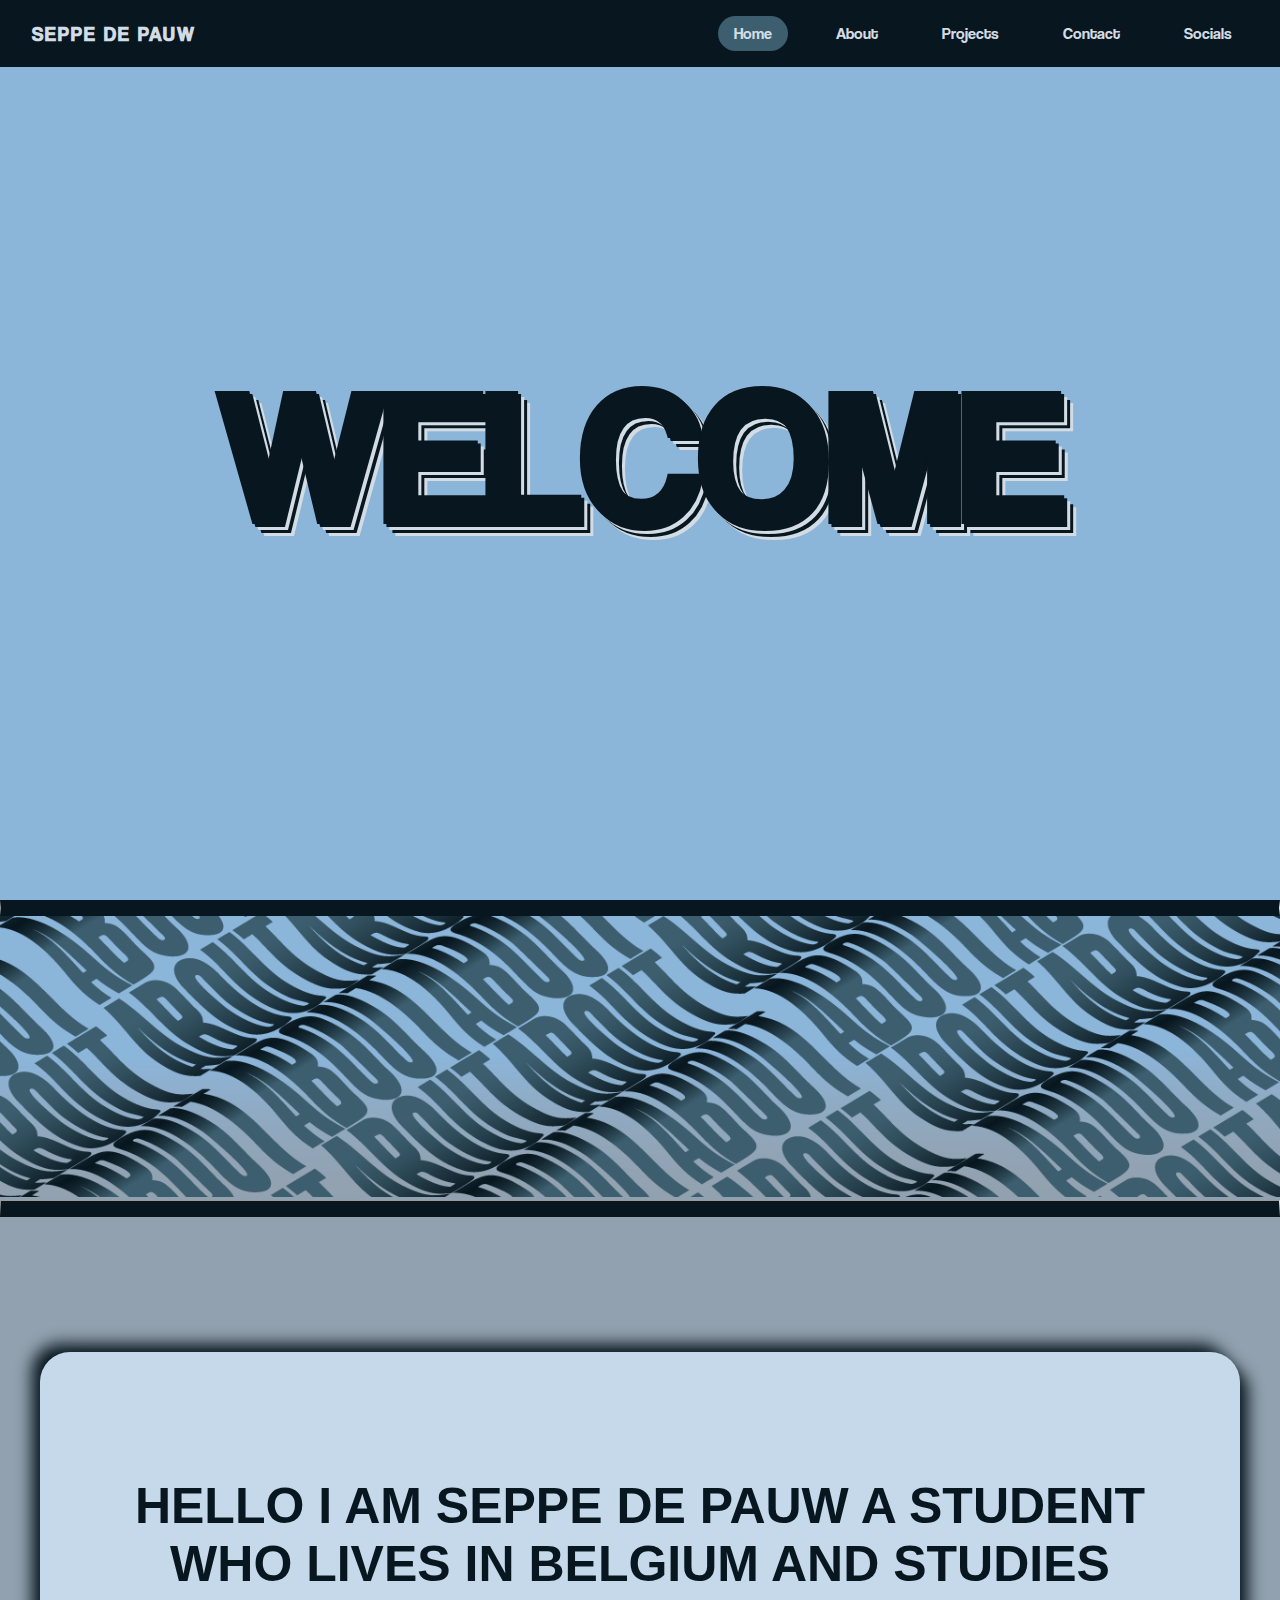
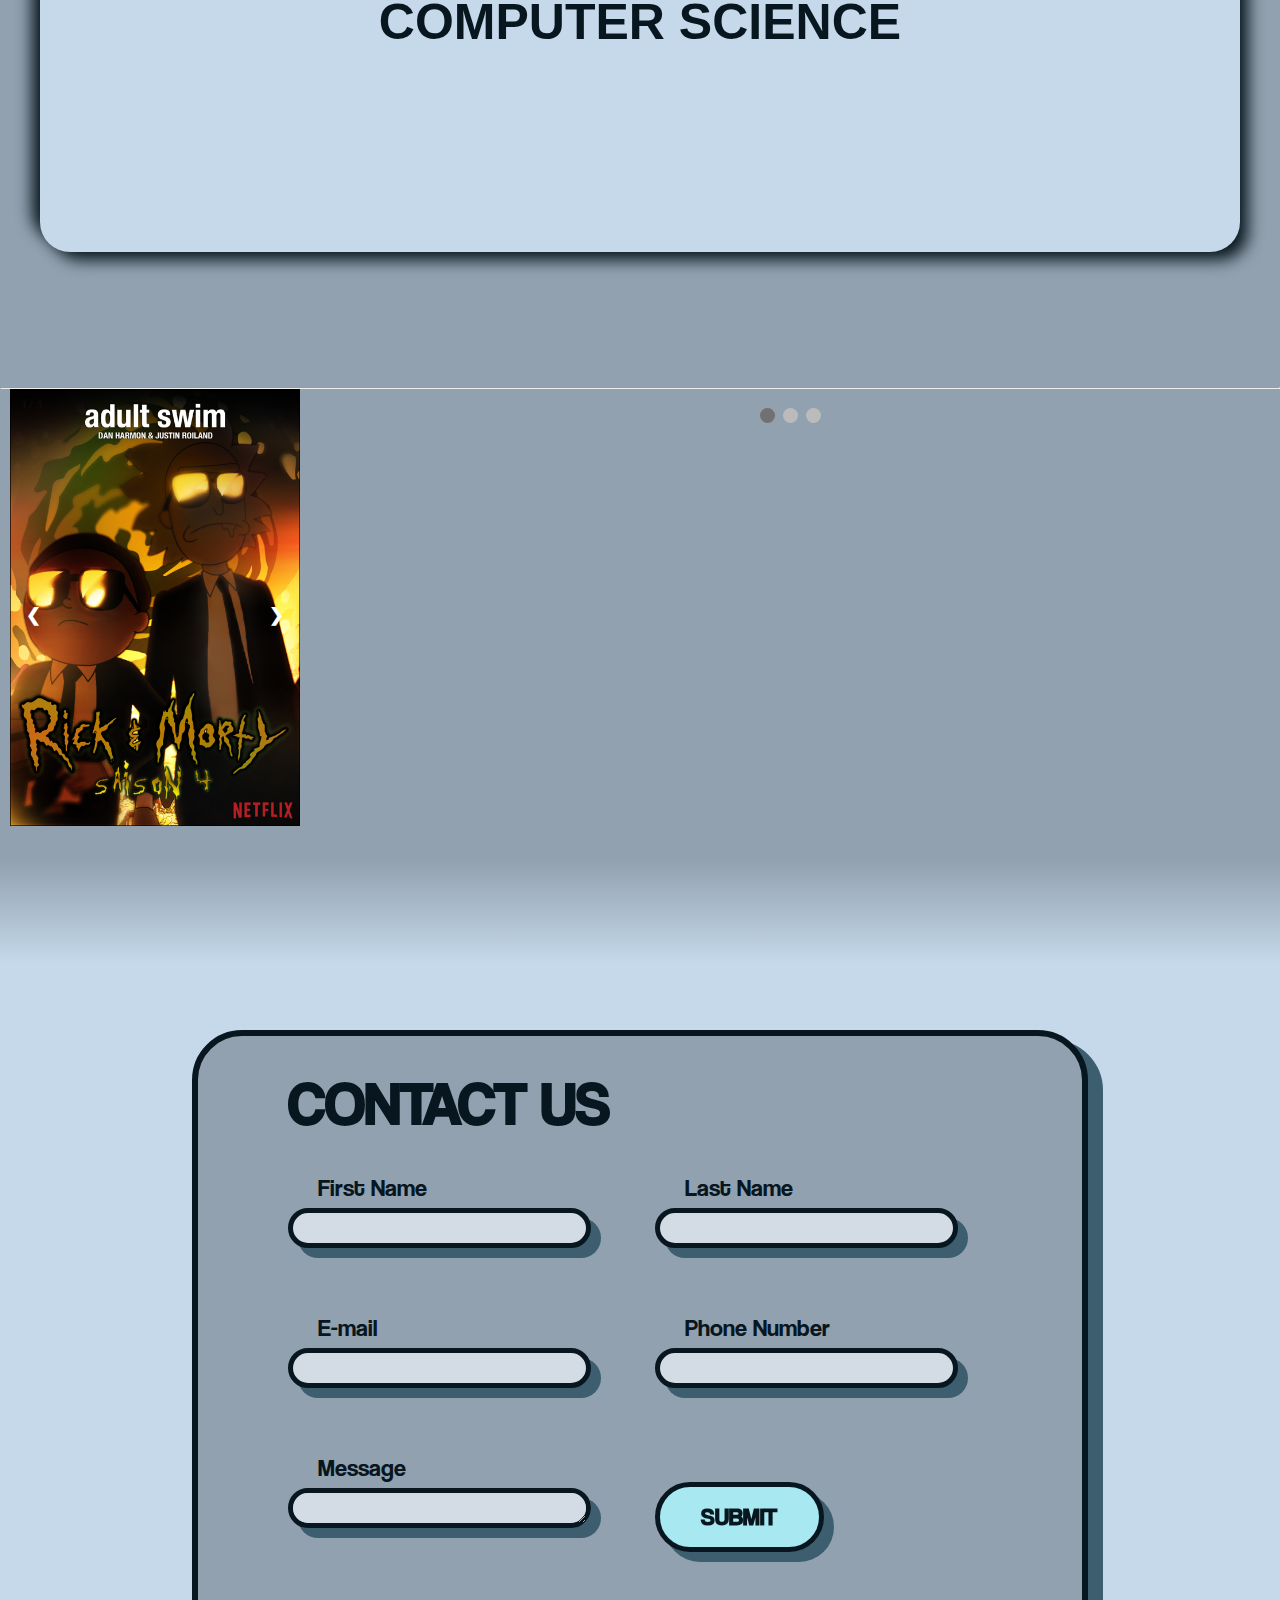
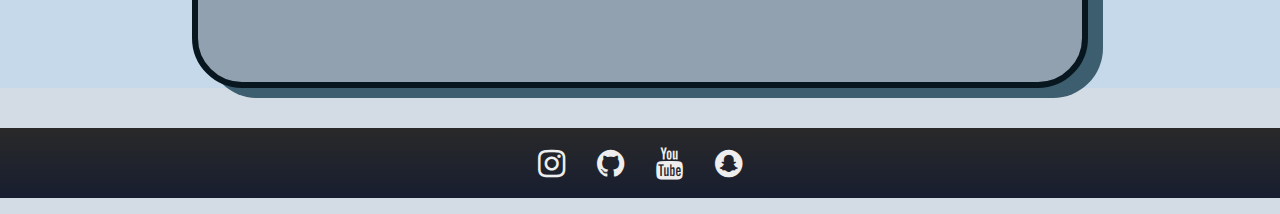
==== commit 517c816c: "i" ====
--- a/index.html
+++ b/index.html
@@ -66,6 +66,38 @@
             <p class="abouttext">hello i am seppe de pauw a student who lives in belgium and studies computer science
             </p>
         </div>
+        <hr>
+
+        <div class="container5">
+
+            <div class="mySlides fade">
+                <div class="numbertext">1 / 3</div>
+                <img src="stylesheets/morty.png" style="width:100%">
+
+            </div>
+
+            <div class="mySlides fade">
+                <div class="numbertext">2 / 3</div>
+                <img src="/stylesheets/top.jpg" style="width:100%">
+
+            </div>
+
+            <div class="mySlides fade">
+                <div class="numbertext">3 / 3</div>
+                <img src="img3.jpg" style="width:100%">
+
+            </div>
+
+            <a class="prev" onclick="plusSlides(-1)">&#10094;</a>
+            <a class="next" onclick="plusSlides(1)">&#10095;</a>
+        </div>
+        <br>
+
+        <div style="text-align:center">
+            <span class="dot" onclick="currentSlide(1)"></span>
+            <span class="dot" onclick="currentSlide(2)"></span>
+            <span class="dot" onclick="currentSlide(3)"></span>
+        </div>
     </section>
 
 
--- a/stylesheets/style.css
+++ b/stylesheets/style.css
@@ -510,4 +510,91 @@
     .card .row input[type="submit"] {
         width: 100%;
     }
+}
+
+.container5 {
+    max-width: 300px;
+    position: relative;
+    margin: auto;
+    float: left;
+    padding-left: 10px;
+}
+
+.mySlides {
+    display: none;
+}
+
+.prev,
+.next {
+    cursor: pointer;
+    position: absolute;
+    top: 50%;
+    width: auto;
+    margin-top: -22px;
+    padding: 16px;
+    color: white;
+    font-weight: bold;
+    font-size: 18px;
+    transition: 0.6s ease;
+    border-radius: 0 3px 3px 0;
+    user-select: none;
+}
+
+.next {
+    right: 0;
+    border-radius: 3px 0 0 3px;
+}
+
+.prev:hover,
+.next:hover {
+    background-color: rgba(0, 0, 0, 0.8);
+}
+
+.numbertext {
+    color: #110909;
+    font-size: 12px;
+    padding: 8px 12px;
+    position: absolute;
+    top: 0;
+}
+
+.dot {
+    cursor: pointer;
+    height: 15px;
+    width: 15px;
+    margin: 0 2px;
+    background-color: #bbb;
+    border-radius: 50%;
+    display: inline-block;
+    transition: background-color 0.6s ease;
+}
+
+.active,
+.dot:hover {
+    background-color: #717171;
+}
+
+.fade {
+    -webkit-animation-name: fade;
+    -webkit-animation-duration: 1.5s;
+    animation-name: fade;
+    animation-duration: 1.5s;
+}
+
+@-webkit-keyframes fade {
+    from {
+        opacity: .4
+    }
+    to {
+        opacity: 1
+    }
+}
+
+@keyframes fade {
+    from {
+        opacity: .4
+    }
+    to {
+        opacity: 1
+    }
 }